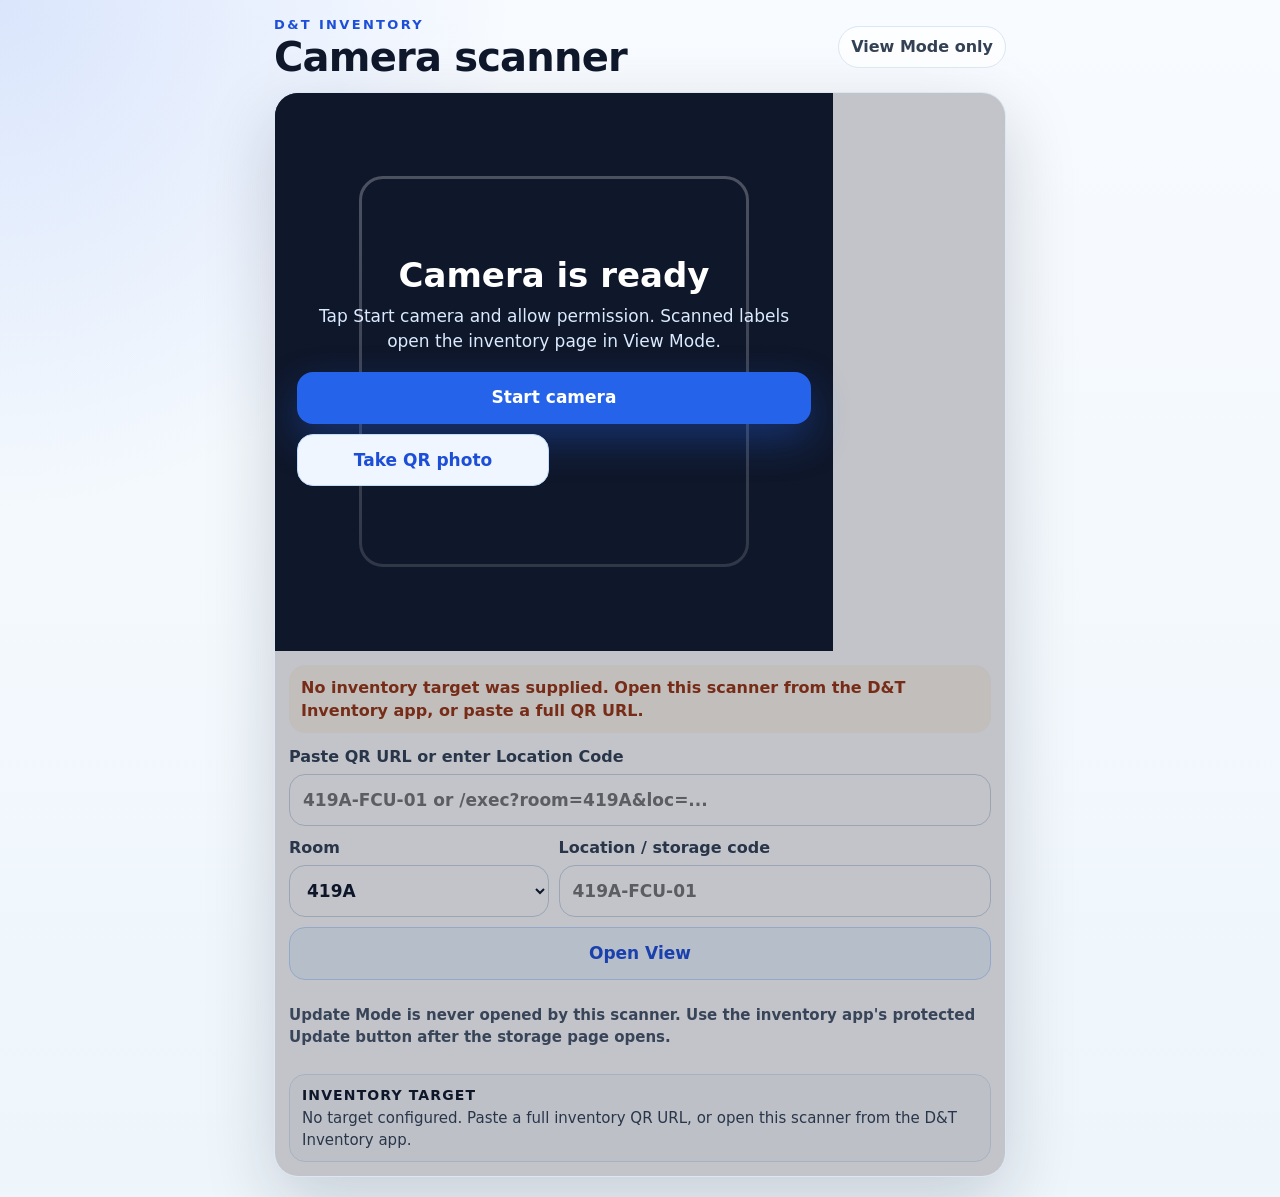
==== scanner/index.html @ 14c4179a "Add external QR scanner handoff" ====
<!doctype html>
<html lang="en">
<head>
  <meta charset="utf-8">
  <meta name="viewport" content="width=device-width, initial-scale=1, viewport-fit=cover">
  <meta name="theme-color" content="#0f172a">
  <title>D&T Inventory Camera Scanner</title>
  <style>
    :root {
      --bg: #eef6fb;
      --ink: #0f172a;
      --muted: #475569;
      --line: #dbe7f3;
      --blue: #2563eb;
      --blue-dark: #1d4ed8;
      --amber-bg: #fff7ed;
      --amber: #9a3412;
      --red-bg: #fef2f2;
      --red: #991b1b;
      --card: #ffffff;
      --shadow: 0 24px 70px rgba(15, 23, 42, .18);
    }
    * { box-sizing: border-box; }
    html, body { min-height: 100%; }
    body {
      margin: 0;
      font: 16px/1.45 system-ui, -apple-system, BlinkMacSystemFont, "Segoe UI", sans-serif;
      color: var(--ink);
      background:
        radial-gradient(circle at top left, rgba(37, 99, 235, .14), transparent 32rem),
        linear-gradient(180deg, #f8fbff, var(--bg));
    }
    .app {
      width: min(100%, 760px);
      margin: 0 auto;
      padding: max(16px, env(safe-area-inset-top)) 14px calc(20px + env(safe-area-inset-bottom));
    }
    .hero {
      display: flex;
      align-items: center;
      justify-content: space-between;
      gap: 12px;
      margin-bottom: 14px;
    }
    .eyebrow {
      color: var(--blue-dark);
      font-size: 13px;
      font-weight: 900;
      letter-spacing: .18em;
      text-transform: uppercase;
    }
    h1 {
      margin: 2px 0 0;
      font-size: clamp(26px, 8vw, 40px);
      line-height: 1.02;
      letter-spacing: -.02em;
    }
    .badge {
      min-height: 42px;
      display: inline-flex;
      align-items: center;
      border-radius: 999px;
      border: 1px solid var(--line);
      background: rgba(255, 255, 255, .72);
      color: #334155;
      padding: 8px 12px;
      font-weight: 800;
      white-space: nowrap;
    }
    .panel {
      background: var(--card);
      border: 1px solid var(--line);
      border-radius: 24px;
      box-shadow: var(--shadow);
      overflow: hidden;
    }
    .camera {
      position: relative;
      background: #0f172a;
      aspect-ratio: 1 / 1;
      max-height: min(62vh, 620px);
    }
    video, canvas {
      width: 100%;
      height: 100%;
      display: block;
      object-fit: cover;
    }
    canvas { display: none; }
    .reticle {
      position: absolute;
      inset: 15%;
      border: 3px solid rgba(255, 255, 255, .92);
      border-radius: 24px;
      box-shadow: 0 0 0 999px rgba(15, 23, 42, .25);
      pointer-events: none;
    }
    .camera-state {
      position: absolute;
      inset: 0;
      display: grid;
      place-items: center;
      padding: 22px;
      text-align: center;
      color: #fff;
      background: linear-gradient(180deg, rgba(15, 23, 42, .7), rgba(15, 23, 42, .88));
    }
    .camera-state h2 {
      margin: 0;
      font-size: clamp(24px, 7vw, 34px);
      line-height: 1.1;
    }
    .camera-state p {
      max-width: 36rem;
      margin: 10px auto 0;
      color: #dbeafe;
      font-size: 17px;
    }
    .actions {
      display: grid;
      gap: 10px;
      margin-top: 18px;
    }
    button, .upload {
      min-height: 52px;
      border: 0;
      border-radius: 16px;
      font: inherit;
      font-size: 17px;
      font-weight: 900;
      cursor: pointer;
      display: inline-flex;
      align-items: center;
      justify-content: center;
      gap: 8px;
      padding: 13px 16px;
    }
    button.primary {
      background: var(--blue);
      color: #fff;
      box-shadow: 0 16px 38px rgba(37, 99, 235, .35);
    }
    button.secondary, .upload {
      background: #eff6ff;
      color: #1d4ed8;
      border: 1px solid #bfdbfe;
    }
    button:disabled {
      opacity: .55;
      cursor: not-allowed;
      box-shadow: none;
    }
    .upload input {
      position: absolute;
      width: 1px;
      height: 1px;
      opacity: 0;
      pointer-events: none;
    }
    .content {
      padding: 14px;
      display: grid;
      gap: 12px;
    }
    .status {
      border-radius: 16px;
      padding: 11px 12px;
      background: #eff6ff;
      color: #1d4ed8;
      font-weight: 800;
    }
    .status.error {
      background: var(--red-bg);
      color: var(--red);
    }
    .status.warn {
      background: var(--amber-bg);
      color: var(--amber);
    }
    .manual {
      display: grid;
      gap: 10px;
    }
    label {
      display: grid;
      gap: 6px;
      color: #334155;
      font-weight: 850;
    }
    input, select {
      width: 100%;
      min-height: 52px;
      border: 1px solid #cbd5e1;
      border-radius: 16px;
      padding: 12px 13px;
      font: inherit;
      font-size: 17px;
      color: var(--ink);
      background: #fff;
    }
    .grid {
      display: grid;
      gap: 10px;
      grid-template-columns: .75fr 1.25fr;
    }
    .hint {
      color: var(--muted);
      font-weight: 650;
      font-size: 15px;
    }
    .target {
      border-radius: 16px;
      background: #f8fafc;
      border: 1px solid var(--line);
      padding: 10px 12px;
      color: #334155;
      overflow-wrap: anywhere;
      font-size: 15px;
    }
    .target strong {
      display: block;
      color: var(--ink);
      font-size: 14px;
      text-transform: uppercase;
      letter-spacing: .08em;
      margin-bottom: 3px;
    }
    @media (max-width: 560px) {
      .app { padding-left: 12px; padding-right: 12px; }
      .hero { align-items: flex-start; }
      .badge { display: none; }
      .panel { border-radius: 22px; }
      .camera { max-height: 55vh; }
      .grid { grid-template-columns: 1fr; }
      .actions { grid-template-columns: 1fr; }
    }
    @media (min-width: 561px) {
      .actions { grid-template-columns: 1fr 1fr; }
      .actions .primary { grid-column: 1 / -1; }
    }
  </style>
</head>
<body>
  <main class="app">
    <header class="hero">
      <div>
        <div class="eyebrow">D&T Inventory</div>
        <h1>Camera scanner</h1>
      </div>
      <div class="badge">View Mode only</div>
    </header>

    <section class="panel" aria-label="Camera scanner">
      <div class="camera">
        <video id="video" muted autoplay playsinline></video>
        <canvas id="canvas"></canvas>
        <div class="reticle" aria-hidden="true"></div>
        <div id="cameraState" class="camera-state">
          <div>
            <h2>Camera is ready</h2>
            <p>Tap Start camera and allow permission. Scanned labels open the inventory page in View Mode.</p>
            <div class="actions">
              <button id="startBtn" class="primary" type="button">Start camera</button>
              <label class="upload">Take QR photo<input id="imageInput" type="file" accept="image/*" capture="environment"></label>
            </div>
          </div>
        </div>
      </div>
      <div class="content">
        <div id="status" class="status">Waiting for camera permission.</div>

        <div class="manual">
          <label>Paste QR URL or enter Location Code
            <input id="manualInput" placeholder="419A-FCU-01 or /exec?room=419A&loc=...">
          </label>
          <div class="grid">
            <label>Room
              <select id="roomInput">
                <option value="419A">419A</option>
                <option value="V++">V++</option>
                <option value="415B">415B</option>
                <option value="415C">415C</option>
              </select>
            </label>
            <label>Location / storage code
              <input id="locInput" placeholder="419A-FCU-01">
            </label>
          </div>
          <button id="openManualBtn" class="secondary" type="button">Open View</button>
          <p class="hint">Update Mode is never opened by this scanner. Use the inventory app's protected Update button after the storage page opens.</p>
          <div id="targetBox" class="target"></div>
        </div>
      </div>
    </section>
  </main>

  <script>
  (function () {
    'use strict';

    var video = document.getElementById('video');
    var canvas = document.getElementById('canvas');
    var cameraState = document.getElementById('cameraState');
    var statusEl = document.getElementById('status');
    var startBtn = document.getElementById('startBtn');
    var imageInput = document.getElementById('imageInput');
    var manualInput = document.getElementById('manualInput');
    var roomInput = document.getElementById('roomInput');
    var locInput = document.getElementById('locInput');
    var openManualBtn = document.getElementById('openManualBtn');
    var targetBox = document.getElementById('targetBox');
    var stream = null;
    var raf = 0;
    var detector = null;

    function text(value) {
      return String(value == null ? '' : value).trim();
    }

    function currentParams() {
      try {
        return new URL(window.location.href).searchParams;
      } catch (err) {
        return new URLSearchParams();
      }
    }

    function routeKey(url) {
      return (url.protocol + '//' + url.host + url.pathname).replace(/\/+$/, '').toLowerCase();
    }

    function normalizeExecBase(value) {
      var raw = text(value);
      if (!raw || !/^https?:\/\//i.test(raw)) return '';
      try {
        var url = new URL(raw);
        if (url.protocol !== 'http:' && url.protocol !== 'https:') return '';
        url.hash = '';
        url.search = '';
        return url.href.replace(/\/+$/, '');
      } catch (err) {
        return '';
      }
    }

    var targetBase = normalizeExecBase(currentParams().get('target'));

    function setStatus(message, kind) {
      statusEl.textContent = message;
      statusEl.className = 'status' + (kind ? ' ' + kind : '');
    }

    function updateTargetBox() {
      targetBox.innerHTML = '<strong>Inventory target</strong>' + (targetBase || 'No target configured. Paste a full inventory QR URL, or open this scanner from the D&T Inventory app.');
    }

    function loadJsQr(done, fail) {
      if (window.jsQR) return done();
      var existing = document.getElementById('jsqrLoader');
      if (existing) {
        setTimeout(function () { loadJsQr(done, fail); }, 250);
        return;
      }
      var script = document.createElement('script');
      script.id = 'jsqrLoader';
      script.src = 'https://cdn.jsdelivr.net/npm/jsqr@1.4.0/dist/jsQR.min.js';
      script.onload = done;
      script.onerror = fail || function () {};
      document.head.appendChild(script);
    }

    function isAllowedInventoryUrl(url) {
      if (!url || (url.protocol !== 'http:' && url.protocol !== 'https:')) return false;
      if (targetBase) {
        try {
          return routeKey(url) === routeKey(new URL(targetBase));
        } catch (err) {
          return false;
        }
      }
      return url.hostname === 'script.google.com' &&
        /\/macros\//.test(url.pathname) &&
        /\/exec\/?$/.test(url.pathname);
    }

    function parseInput(input) {
      var raw = text(input);
      if (!raw) return { error: 'Enter a QR URL or Location Code.' };
      var params = null;
      var baseFromQr = '';
      if (raw.charAt(0) === '?') {
        params = new URLSearchParams(raw.slice(1));
      } else if (/^(room|loc|mode)=/i.test(raw)) {
        params = new URLSearchParams(raw);
      } else if (/^\/?exec\?/i.test(raw)) {
        if (!targetBase) return { error: 'Relative QR URLs need a target. Open this scanner from the inventory app, or paste the full QR URL.' };
        var rel = raw.charAt(0) === '/' ? raw : '/' + raw;
        params = new URL(rel, targetBase).searchParams;
      } else if (/^[a-z][a-z0-9+.-]*:/i.test(raw) || /^\/\//.test(raw)) {
        if (/^\/\//.test(raw)) return { error: 'Protocol-relative URLs are not allowed.' };
        var parsed;
        try {
          parsed = new URL(raw);
        } catch (err) {
          return { error: 'That QR URL is malformed.' };
        }
        if (parsed.protocol !== 'http:' && parsed.protocol !== 'https:') {
          return { error: 'Only http:// or https:// QR URLs are allowed.' };
        }
        if (!isAllowedInventoryUrl(parsed)) {
          return { error: 'That QR URL is not for this inventory app.' };
        }
        baseFromQr = normalizeExecBase(parsed.href);
        params = parsed.searchParams;
      } else {
        var room = text(roomInput.value) || inferRoomFromCode(raw) || '419A';
        return { room: room, loc: raw, base: targetBase };
      }
      var parsedRoom = text(params.get('room'));
      var parsedLoc = text(params.get('loc'));
      if (!parsedRoom || !parsedLoc) return { error: 'QR route is missing room or loc.' };
      return { room: parsedRoom, loc: parsedLoc, base: baseFromQr || targetBase, modeStripped: !!params.get('mode') };
    }

    function inferRoomFromCode(value) {
      var raw = text(value);
      if (/^419A-/i.test(raw)) return '419A';
      if (/^VPP-/i.test(raw)) return 'V++';
      if (/^415B-/i.test(raw)) return '415B';
      if (/^415C-/i.test(raw)) return '415C';
      return '';
    }

    function buildViewUrl(result) {
      var base = normalizeExecBase(result.base || targetBase);
      if (!base) return '';
      var url = new URL(base);
      url.searchParams.set('room', result.room);
      url.searchParams.set('loc', result.loc);
      return url.href;
    }

    function openResult(result) {
      if (!result || result.error) {
        setStatus(result && result.error ? result.error : 'No matching QR route found.', 'error');
        return;
      }
      var href = buildViewUrl(result);
      if (!href) {
        setStatus('No inventory target is configured. Paste a full inventory QR URL or open this scanner from the app.', 'error');
        return;
      }
      setStatus('Opening ' + result.room + ' / ' + result.loc + ' in View Mode...', result.modeStripped ? 'warn' : '');
      window.location.href = href;
    }

    function handleText(value) {
      openResult(parseInput(value));
    }

    function startCamera() {
      if (stream) return;
      if (!window.isSecureContext) {
        setStatus('Camera requires HTTPS. Open this scanner from its https:// GitHub Pages URL.', 'error');
        return;
      }
      if (!(navigator.mediaDevices && navigator.mediaDevices.getUserMedia)) {
        setStatus('This browser does not expose camera access. Use Take QR photo or paste the QR URL.', 'error');
        return;
      }
      setStatus('Requesting camera permission...');
      navigator.mediaDevices.getUserMedia({
        video: { facingMode: { ideal: 'environment' }, width: { ideal: 1280 }, height: { ideal: 1280 } },
        audio: false
      }).then(function (nextStream) {
        stream = nextStream;
        video.srcObject = stream;
        cameraState.style.display = 'none';
        setStatus('Scanning. Hold the storage label inside the square.');
        return video.play();
      }).then(function () {
        scanFrame();
      }).catch(function (err) {
        var name = err && err.name ? err.name : 'CameraError';
        var message = err && err.message ? ': ' + err.message : '';
        setStatus(name + message + '. Use Take QR photo, paste the QR URL, or check browser camera permission.', 'error');
      });
    }

    function stopCamera() {
      if (raf) cancelAnimationFrame(raf);
      raf = 0;
      if (stream) stream.getTracks().forEach(function (track) { track.stop(); });
      stream = null;
    }

    function scanFrame() {
      if (!stream || !video) return;
      if ('BarcodeDetector' in window) {
        try {
          if (!detector) detector = new BarcodeDetector({ formats: ['qr_code'] });
          detector.detect(video).then(function (codes) {
            if (codes && codes.length) {
              stopCamera();
              handleText(codes[0].rawValue || '');
              return;
            }
            raf = requestAnimationFrame(scanFrame);
          }).catch(function () {
            scanWithJsQrVideo();
          });
          return;
        } catch (err) {
          scanWithJsQrVideo();
          return;
        }
      }
      scanWithJsQrVideo();
    }

    function scanWithJsQrVideo() {
      loadJsQr(function () {
        if (!window.jsQR || !video.videoWidth || !video.videoHeight) {
          raf = requestAnimationFrame(scanFrame);
          return;
        }
        var size = Math.min(video.videoWidth, video.videoHeight);
        var sx = Math.max(0, Math.floor((video.videoWidth - size) / 2));
        var sy = Math.max(0, Math.floor((video.videoHeight - size) / 2));
        canvas.width = size;
        canvas.height = size;
        var ctx = canvas.getContext('2d');
        ctx.drawImage(video, sx, sy, size, size, 0, 0, size, size);
        var image = ctx.getImageData(0, 0, size, size);
        var code = window.jsQR(image.data, image.width, image.height);
        if (code && code.data) {
          stopCamera();
          handleText(code.data);
          return;
        }
        raf = requestAnimationFrame(scanFrame);
      }, function () {
        setStatus('QR decoder could not load. Paste the QR URL or use Take QR photo.', 'error');
      });
    }

    function decodeImage(file) {
      if (!file) return;
      setStatus('Reading QR image...');
      loadJsQr(function () {
        var reader = new FileReader();
        reader.onload = function () {
          var image = new Image();
          image.onload = function () {
            try {
              var max = 1600;
              var scale = Math.min(1, max / Math.max(image.width, image.height));
              canvas.width = Math.max(1, Math.round(image.width * scale));
              canvas.height = Math.max(1, Math.round(image.height * scale));
              var ctx = canvas.getContext('2d');
              ctx.drawImage(image, 0, 0, canvas.width, canvas.height);
              var data = ctx.getImageData(0, 0, canvas.width, canvas.height);
              var code = window.jsQR(data.data, data.width, data.height);
              if (code && code.data) {
                handleText(code.data);
                return;
              }
              setStatus('No QR code found in that image. Try a clearer photo or paste the QR URL.', 'error');
            } catch (err) {
              setStatus('Could not decode that image. Paste the QR URL instead.', 'error');
            }
          };
          image.onerror = function () {
            setStatus('Could not read that image file.', 'error');
          };
          image.src = reader.result;
        };
        reader.onerror = function () {
          setStatus('Could not read that image file.', 'error');
        };
        reader.readAsDataURL(file);
      }, function () {
        setStatus('QR image decoding needs jsQR, but it could not load.', 'error');
      });
    }

    startBtn.addEventListener('click', startCamera);
    imageInput.addEventListener('change', function () {
      decodeImage(imageInput.files && imageInput.files[0]);
      imageInput.value = '';
    });
    openManualBtn.addEventListener('click', function () {
      var raw = text(manualInput.value);
      if (raw) {
        handleText(raw);
        return;
      }
      openResult({ room: text(roomInput.value) || '419A', loc: text(locInput.value), base: targetBase });
    });
    manualInput.addEventListener('keydown', function (event) {
      if (event.key === 'Enter') handleText(manualInput.value);
    });
    locInput.addEventListener('keydown', function (event) {
      if (event.key === 'Enter') {
        openResult({ room: text(roomInput.value) || '419A', loc: text(locInput.value), base: targetBase });
      }
    });
    window.addEventListener('pagehide', stopCamera);

    updateTargetBox();
    if (!targetBase) setStatus('No inventory target was supplied. Open this scanner from the D&T Inventory app, or paste a full QR URL.', 'warn');
  })();
  </script>
</body>
</html>
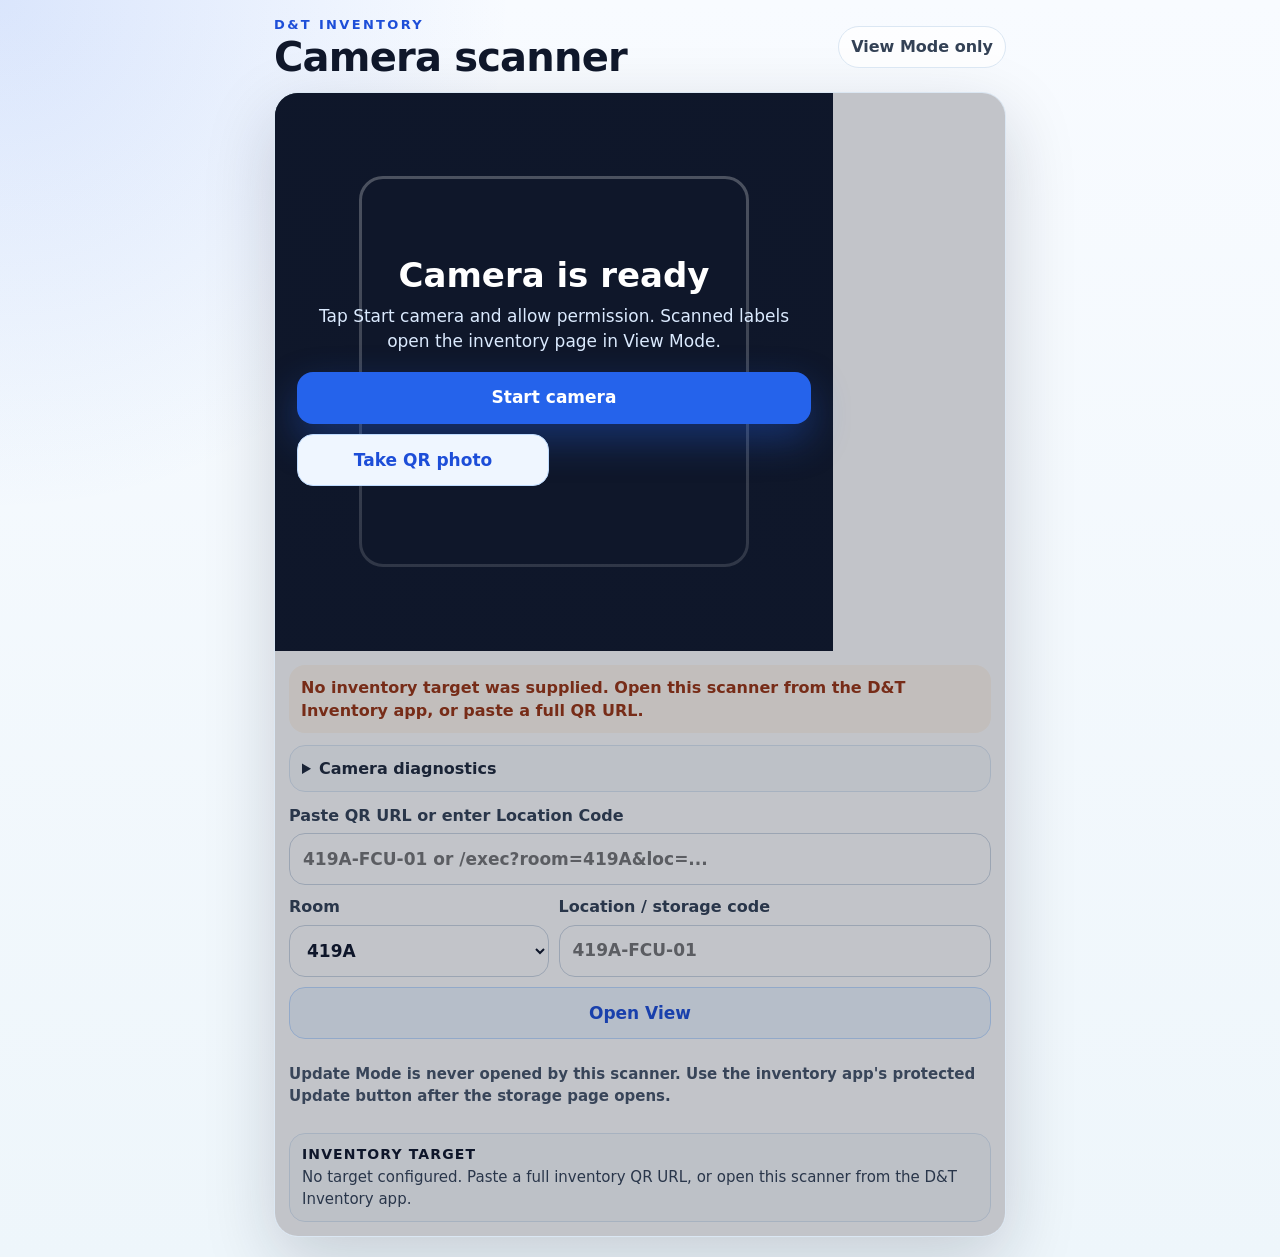
==== commit a5dc9aa8: "Add standalone scanner camera diagnostics" ====
--- a/scanner/index.html
+++ b/scanner/index.html
@@ -105,6 +105,9 @@
       color: #fff;
       background: linear-gradient(180deg, rgba(15, 23, 42, .7), rgba(15, 23, 42, .88));
     }
+    .camera-state > div {
+      width: min(100%, 34rem);
+    }
     .camera-state h2 {
       margin: 0;
       font-size: clamp(24px, 7vw, 34px);
@@ -115,6 +118,7 @@
       margin: 10px auto 0;
       color: #dbeafe;
       font-size: 17px;
+      overflow-wrap: anywhere;
     }
     .actions {
       display: grid;
@@ -135,6 +139,10 @@
       gap: 8px;
       padding: 13px 16px;
     }
+    .actions button,
+    .actions .upload {
+      width: 100%;
+    }
     button.primary {
       background: var(--blue);
       color: #fff;
@@ -176,6 +184,43 @@
     .status.warn {
       background: var(--amber-bg);
       color: var(--amber);
+    }
+    .diagnostics {
+      border: 1px solid var(--line);
+      border-radius: 16px;
+      background: #f8fafc;
+      padding: 11px 12px;
+      display: grid;
+      gap: 8px;
+    }
+    .diagnostics summary {
+      cursor: pointer;
+      font-weight: 900;
+      color: #1e293b;
+    }
+    .diagnostics-grid {
+      display: grid;
+      gap: 6px;
+      font-size: 14px;
+      color: #475569;
+    }
+    .diagnostics-grid div {
+      display: grid;
+      grid-template-columns: minmax(8rem, .8fr) 1.2fr;
+      gap: 8px;
+      align-items: start;
+      overflow-wrap: anywhere;
+    }
+    .diagnostics-grid strong {
+      color: #0f172a;
+    }
+    .diagnostics button {
+      min-height: 42px;
+      width: fit-content;
+      padding: 9px 12px;
+      font-size: 14px;
+      border-radius: 12px;
+      box-shadow: none;
     }
     .manual {
       display: grid;
@@ -225,12 +270,101 @@
       letter-spacing: .08em;
       margin-bottom: 3px;
     }
+    .selftest {
+      margin-top: 14px;
+      background: #ffffff;
+      border: 1px solid var(--line);
+      border-radius: 22px;
+      box-shadow: 0 16px 44px rgba(15, 23, 42, .08);
+      padding: 14px;
+      display: grid;
+      gap: 12px;
+    }
+    .selftest[hidden] { display: none; }
+    .selftest h2 {
+      margin: 0;
+      font-size: clamp(22px, 6vw, 30px);
+      line-height: 1.12;
+    }
+    .selftest p {
+      margin: 0;
+      color: var(--muted);
+      font-size: 16px;
+      font-weight: 650;
+    }
+    .selftest-grid {
+      display: grid;
+      gap: 10px;
+      grid-template-columns: repeat(auto-fit, minmax(170px, 1fr));
+    }
+    .selftest-sample {
+      min-height: 46px;
+      border: 1px solid #cbd5e1;
+      background: #f8fafc;
+      color: #1e293b;
+      border-radius: 14px;
+      padding: 10px 12px;
+      font-size: 15px;
+      font-weight: 850;
+      justify-content: flex-start;
+      text-align: left;
+    }
+    .selftest-result {
+      border: 1px solid var(--line);
+      border-radius: 16px;
+      background: #f8fafc;
+      padding: 12px;
+      display: grid;
+      gap: 8px;
+    }
+    .selftest-result.pass {
+      border-color: #bbf7d0;
+      background: #f0fdf4;
+    }
+    .selftest-result.fail {
+      border-color: #fecaca;
+      background: #fef2f2;
+    }
+    .selftest-row {
+      display: grid;
+      gap: 4px;
+      color: #334155;
+      font-size: 15px;
+      overflow-wrap: anywhere;
+    }
+    .selftest-row strong {
+      color: #0f172a;
+      font-size: 13px;
+      text-transform: uppercase;
+      letter-spacing: .08em;
+    }
+    .selftest-verdict {
+      display: inline-flex;
+      align-items: center;
+      width: fit-content;
+      border-radius: 999px;
+      padding: 7px 10px;
+      font-size: 15px;
+      font-weight: 900;
+      background: #dbeafe;
+      color: #1d4ed8;
+    }
+    .selftest-result.pass .selftest-verdict {
+      background: #dcfce7;
+      color: #166534;
+    }
+    .selftest-result.fail .selftest-verdict {
+      background: #fee2e2;
+      color: #991b1b;
+    }
     @media (max-width: 560px) {
       .app { padding-left: 12px; padding-right: 12px; }
       .hero { align-items: flex-start; }
       .badge { display: none; }
       .panel { border-radius: 22px; }
       .camera { max-height: 55vh; }
+      .camera-state { padding: 18px; }
+      .camera-state p { max-width: 18rem; }
       .grid { grid-template-columns: 1fr; }
       .actions { grid-template-columns: 1fr; }
     }
@@ -268,6 +402,11 @@
       </div>
       <div class="content">
         <div id="status" class="status">Waiting for camera permission.</div>
+        <details id="diagnosticsPanel" class="diagnostics">
+          <summary>Camera diagnostics</summary>
+          <div id="diagnosticsGrid" class="diagnostics-grid"></div>
+          <button id="copyDiagnosticsBtn" class="secondary" type="button">Copy diagnostics</button>
+        </details>
 
         <div class="manual">
           <label>Paste QR URL or enter Location Code
@@ -292,6 +431,23 @@
         </div>
       </div>
     </section>
+
+    <section id="selfTestPanel" class="selftest" aria-label="Scanner self-test" hidden>
+      <div>
+        <div class="eyebrow">Scanner QA</div>
+        <h2>No-camera route self-test</h2>
+      </div>
+      <p>This mode proves scanner routing without camera permission. It parses the same QR/manual input path, strips Update Mode, rejects unsafe URLs, and shows the final View URL instead of redirecting automatically.</p>
+      <label>Self-test input
+        <input id="selfTestInput" placeholder="419A-FCU-01 or /exec?room=419A&loc=419A-FCU-01">
+      </label>
+      <label>Expected final View URL (optional)
+        <input id="selfTestExpected" placeholder="https://script.google.com/.../exec?room=419A&loc=419A-FCU-01">
+      </label>
+      <button id="runSelfTestBtn" class="primary" type="button">Run route self-test</button>
+      <div class="selftest-grid" id="selfTestSamples"></div>
+      <div id="selfTestResult" class="selftest-result"></div>
+    </section>
   </main>
 
   <script>
@@ -302,6 +458,9 @@
     var canvas = document.getElementById('canvas');
     var cameraState = document.getElementById('cameraState');
     var statusEl = document.getElementById('status');
+    var diagnosticsGrid = document.getElementById('diagnosticsGrid');
+    var diagnosticsPanel = document.getElementById('diagnosticsPanel');
+    var copyDiagnosticsBtn = document.getElementById('copyDiagnosticsBtn');
     var startBtn = document.getElementById('startBtn');
     var imageInput = document.getElementById('imageInput');
     var manualInput = document.getElementById('manualInput');
@@ -309,9 +468,17 @@
     var locInput = document.getElementById('locInput');
     var openManualBtn = document.getElementById('openManualBtn');
     var targetBox = document.getElementById('targetBox');
+    var selfTestPanel = document.getElementById('selfTestPanel');
+    var selfTestInput = document.getElementById('selfTestInput');
+    var selfTestExpected = document.getElementById('selfTestExpected');
+    var runSelfTestBtn = document.getElementById('runSelfTestBtn');
+    var selfTestSamples = document.getElementById('selfTestSamples');
+    var selfTestResult = document.getElementById('selfTestResult');
     var stream = null;
     var raf = 0;
     var detector = null;
+    var lastCameraError = '';
+    var permissionState = 'not checked';
 
     function text(value) {
       return String(value == null ? '' : value).trim();
@@ -323,6 +490,21 @@
       } catch (err) {
         return new URLSearchParams();
       }
+    }
+
+    var pageParams = currentParams();
+    var selfTestMode = pageParams.get('selftest') === '1' || pageParams.get('qa') === '1';
+
+    function esc(value) {
+      return String(value == null ? '' : value).replace(/[&<>"']/g, function (match) {
+        return {
+          '&': '&amp;',
+          '<': '&lt;',
+          '>': '&gt;',
+          '"': '&quot;',
+          "'": '&#39;'
+        }[match];
+      });
     }
 
     function routeKey(url) {
@@ -343,11 +525,125 @@
       }
     }
 
-    var targetBase = normalizeExecBase(currentParams().get('target'));
+    var targetBase = normalizeExecBase(pageParams.get('target'));
 
     function setStatus(message, kind) {
       statusEl.textContent = message;
       statusEl.className = 'status' + (kind ? ' ' + kind : '');
+    }
+
+    function framedState() {
+      try {
+        return window.self !== window.top ? 'yes' : 'no';
+      } catch (err) {
+        return 'unknown';
+      }
+    }
+
+    function collectCameraDiagnostics() {
+      return {
+        secureContext: window.isSecureContext ? 'yes' : 'no',
+        topLevelPage: framedState() === 'no' ? 'yes' : 'no',
+        frameDetected: framedState(),
+        mediaDevices: navigator.mediaDevices ? 'available' : 'missing',
+        getUserMedia: navigator.mediaDevices && navigator.mediaDevices.getUserMedia ? 'available' : 'missing',
+        cameraPermission: permissionState,
+        lastCameraError: lastCameraError || '-',
+        pageUrl: window.location.href,
+        platform: navigator.platform || '-',
+        userAgent: navigator.userAgent || '-'
+      };
+    }
+
+    function renderDiagnostics() {
+      var diag = collectCameraDiagnostics();
+      var rows = [
+        ['Secure HTTPS context', diag.secureContext],
+        ['Top-level page', diag.topLevelPage],
+        ['Frame detected', diag.frameDetected],
+        ['mediaDevices', diag.mediaDevices],
+        ['getUserMedia', diag.getUserMedia],
+        ['Camera permission', diag.cameraPermission],
+        ['Last camera error', diag.lastCameraError],
+        ['Page URL', diag.pageUrl],
+        ['Platform', diag.platform],
+        ['User agent', diag.userAgent]
+      ];
+      diagnosticsGrid.innerHTML = rows.map(function (row) {
+        return '<div><strong>' + esc(row[0]) + '</strong><span>' + esc(row[1]) + '</span></div>';
+      }).join('');
+    }
+
+    function cameraDiagnosticsReport() {
+      var diag = collectCameraDiagnostics();
+      return [
+        'D&T QR Inventory standalone scanner diagnostics',
+        'Timestamp: ' + new Date().toISOString(),
+        'Secure HTTPS context: ' + diag.secureContext,
+        'Top-level page: ' + diag.topLevelPage,
+        'Frame detected: ' + diag.frameDetected,
+        'mediaDevices: ' + diag.mediaDevices,
+        'getUserMedia: ' + diag.getUserMedia,
+        'Camera permission: ' + diag.cameraPermission,
+        'Last camera error: ' + diag.lastCameraError,
+        'Page URL: ' + diag.pageUrl,
+        'Platform: ' + diag.platform,
+        'User agent: ' + diag.userAgent,
+        'Expected when working: status becomes "Scanning. Hold the storage label inside the square."',
+        'Phone result: [pass/fail]',
+        'Notes / follow-up owner: [enter details]'
+      ].join('\n');
+    }
+
+    function copyText(value) {
+      if (navigator.clipboard && navigator.clipboard.writeText) return navigator.clipboard.writeText(value);
+      return new Promise(function (resolve, reject) {
+        try {
+          var area = document.createElement('textarea');
+          area.value = value;
+          area.setAttribute('readonly', '');
+          area.style.position = 'fixed';
+          area.style.left = '-9999px';
+          document.body.appendChild(area);
+          area.select();
+          var ok = document.execCommand('copy');
+          document.body.removeChild(area);
+          ok ? resolve() : reject(new Error('copy failed'));
+        } catch (err) {
+          reject(err);
+        }
+      });
+    }
+
+    function copyDiagnostics() {
+      copyText(cameraDiagnosticsReport()).then(function () {
+        setStatus('Camera diagnostics copied. Paste them into the scanner evidence report or PILOT_TEST_LOG.', 'warn');
+      }).catch(function () {
+        setStatus('Could not copy diagnostics automatically. Expand Camera diagnostics and record the values manually.', 'error');
+      });
+    }
+
+    function refreshPermissionState() {
+      renderDiagnostics();
+      if (!(navigator.permissions && navigator.permissions.query)) return;
+      try {
+        navigator.permissions.query({ name: 'camera' }).then(function (status) {
+          permissionState = status && status.state ? status.state : 'unknown';
+          renderDiagnostics();
+          if (status && status.addEventListener) {
+            status.addEventListener('change', function () {
+              permissionState = status.state || 'unknown';
+              renderDiagnostics();
+            });
+          }
+        }).catch(function (err) {
+          permissionState = 'unavailable' + (err && err.name ? ' (' + err.name + ')' : '');
+          renderDiagnostics();
+        });
+      } catch (err) {
+        permissionState = 'unavailable' + (err && err.name ? ' (' + err.name + ')' : '');
+        renderDiagnostics();
+      }
     }
 
     function updateTargetBox() {
@@ -440,6 +736,66 @@
       return url.href;
     }
 
+    function selfTestPresets() {
+      var base = targetBase || 'https://script.google.com/macros/s/DEPLOYMENT/exec';
+      return [
+        { label: 'Raw 419A code', input: '419A-FCU-01' },
+        { label: 'Relative View URL', input: '/exec?room=419A&loc=419A-FCU-01' },
+        { label: 'Tech mode stripped', input: base + '?room=419A&loc=419A-FCU-01&mode=tech' },
+        { label: 'V++ encoded route', input: 'room=V%2B%2B&loc=Maker%20Bench%201' },
+        { label: 'Reject javascript:', input: 'javascript:alert(1)' },
+        { label: 'Reject external URL', input: 'https://example.com/exec?room=419A&loc=419A-FCU-01' }
+      ];
+    }
+
+    function renderSelfTestSamples() {
+      if (!selfTestSamples) return;
+      selfTestSamples.innerHTML = selfTestPresets().map(function (sample, index) {
+        return '<button type="button" class="selftest-sample" data-selftest-index="' + index + '">' + esc(sample.label) + '</button>';
+      }).join('');
+    }
+
+    function renderSelfTest(input, expected) {
+      if (!selfTestResult) return;
+      var result = parseInput(input);
+      var href = result && !result.error ? buildViewUrl(result) : '';
+      var expectedClean = text(expected);
+      var pass = false;
+      var verdict = '';
+      if (result.error) {
+        pass = /^(javascript:|data:|vbscript:|https:\/\/example\.com|\/\/)/i.test(text(input));
+        verdict = pass ? 'Passed: unsafe or invalid input rejected' : 'Failed: input could not be routed';
+      } else if (!href) {
+        verdict = 'Failed: route parsed but no target base is configured';
+      } else if (expectedClean) {
+        pass = href === expectedClean;
+        verdict = pass ? 'Passed: final View URL matches expected' : 'Failed: final View URL differs from expected';
+      } else {
+        pass = !/[?&]mode=tech\b/i.test(href);
+        verdict = pass ? 'Passed: resolves to View Mode' : 'Failed: Update Mode leaked into route';
+      }
+      selfTestResult.className = 'selftest-result ' + (pass ? 'pass' : 'fail');
+      selfTestResult.innerHTML =
+        '<span class="selftest-verdict">' + esc(verdict) + '</span>' +
+        '<div class="selftest-row"><strong>Input</strong><span>' + esc(input || '') + '</span></div>' +
+        '<div class="selftest-row"><strong>Parsed room</strong><span>' + esc(result.room || '-') + '</span></div>' +
+        '<div class="selftest-row"><strong>Parsed location</strong><span>' + esc(result.loc || '-') + '</span></div>' +
+        '<div class="selftest-row"><strong>Mode stripped</strong><span>' + (result.modeStripped ? 'Yes' : 'No') + '</span></div>' +
+        '<div class="selftest-row"><strong>Final View URL</strong><span>' + esc(href || '-') + '</span></div>' +
+        '<div class="selftest-row"><strong>Error</strong><span>' + esc(result.error || '-') + '</span></div>';
+    }
+
+    function initSelfTest() {
+      if (!selfTestMode || !selfTestPanel) return;
+      selfTestPanel.hidden = false;
+      renderSelfTestSamples();
+      var initial = pageParams.get('input') || pageParams.get('test') || '419A-FCU-01';
+      var expected = pageParams.get('expected') || '';
+      selfTestInput.value = initial;
+      selfTestExpected.value = expected;
+      renderSelfTest(initial, expected);
+    }
+
     function openResult(result) {
       if (!result || result.error) {
         setStatus(result && result.error ? result.error : 'No matching QR route found.', 'error');
@@ -455,17 +811,30 @@
     }
 
     function handleText(value) {
+      if (selfTestMode) {
+        selfTestInput.value = value || '';
+        renderSelfTest(value || '', selfTestExpected.value);
+        return;
+      }
       openResult(parseInput(value));
     }
 
     function startCamera() {
       if (stream) return;
+      lastCameraError = '';
+      refreshPermissionState();
       if (!window.isSecureContext) {
+        lastCameraError = 'insecure context';
         setStatus('Camera requires HTTPS. Open this scanner from its https:// GitHub Pages URL.', 'error');
+        diagnosticsPanel.open = true;
+        renderDiagnostics();
         return;
       }
       if (!(navigator.mediaDevices && navigator.mediaDevices.getUserMedia)) {
+        lastCameraError = 'mediaDevices/getUserMedia unavailable';
         setStatus('This browser does not expose camera access. Use Take QR photo or paste the QR URL.', 'error');
+        diagnosticsPanel.open = true;
+        renderDiagnostics();
         return;
       }
       setStatus('Requesting camera permission...');
@@ -476,6 +845,9 @@
         stream = nextStream;
         video.srcObject = stream;
         cameraState.style.display = 'none';
+        lastCameraError = '';
+        permissionState = 'granted';
+        renderDiagnostics();
         setStatus('Scanning. Hold the storage label inside the square.');
         return video.play();
       }).then(function () {
@@ -483,6 +855,9 @@
       }).catch(function (err) {
         var name = err && err.name ? err.name : 'CameraError';
         var message = err && err.message ? ': ' + err.message : '';
+        lastCameraError = name + message;
+        refreshPermissionState();
+        diagnosticsPanel.open = true;
         setStatus(name + message + '. Use Take QR photo, paste the QR URL, or check browser camera permission.', 'error');
       });
     }
@@ -585,6 +960,7 @@
     }
 
     startBtn.addEventListener('click', startCamera);
+    copyDiagnosticsBtn.addEventListener('click', copyDiagnostics);
     imageInput.addEventListener('change', function () {
       decodeImage(imageInput.files && imageInput.files[0]);
       imageInput.value = '';
@@ -595,19 +971,41 @@
         handleText(raw);
         return;
       }
+      if (selfTestMode) {
+        renderSelfTest('room=' + encodeURIComponent(text(roomInput.value) || '419A') + '&loc=' + encodeURIComponent(text(locInput.value)), selfTestExpected.value);
+        return;
+      }
       openResult({ room: text(roomInput.value) || '419A', loc: text(locInput.value), base: targetBase });
+    });
+    runSelfTestBtn.addEventListener('click', function () {
+      renderSelfTest(selfTestInput.value, selfTestExpected.value);
+    });
+    selfTestSamples.addEventListener('click', function (event) {
+      var button = event.target.closest('[data-selftest-index]');
+      if (!button) return;
+      var sample = selfTestPresets()[Number(button.getAttribute('data-selftest-index'))];
+      if (!sample) return;
+      selfTestInput.value = sample.input;
+      selfTestExpected.value = '';
+      renderSelfTest(sample.input, '');
     });
     manualInput.addEventListener('keydown', function (event) {
       if (event.key === 'Enter') handleText(manualInput.value);
     });
     locInput.addEventListener('keydown', function (event) {
       if (event.key === 'Enter') {
+        if (selfTestMode) {
+          renderSelfTest('room=' + encodeURIComponent(text(roomInput.value) || '419A') + '&loc=' + encodeURIComponent(text(locInput.value)), selfTestExpected.value);
+          return;
+        }
         openResult({ room: text(roomInput.value) || '419A', loc: text(locInput.value), base: targetBase });
       }
     });
     window.addEventListener('pagehide', stopCamera);
 
     updateTargetBox();
+    refreshPermissionState();
+    initSelfTest();
     if (!targetBase) setStatus('No inventory target was supplied. Open this scanner from the D&T Inventory app, or paste a full QR URL.', 'warn');
   })();
   </script>
